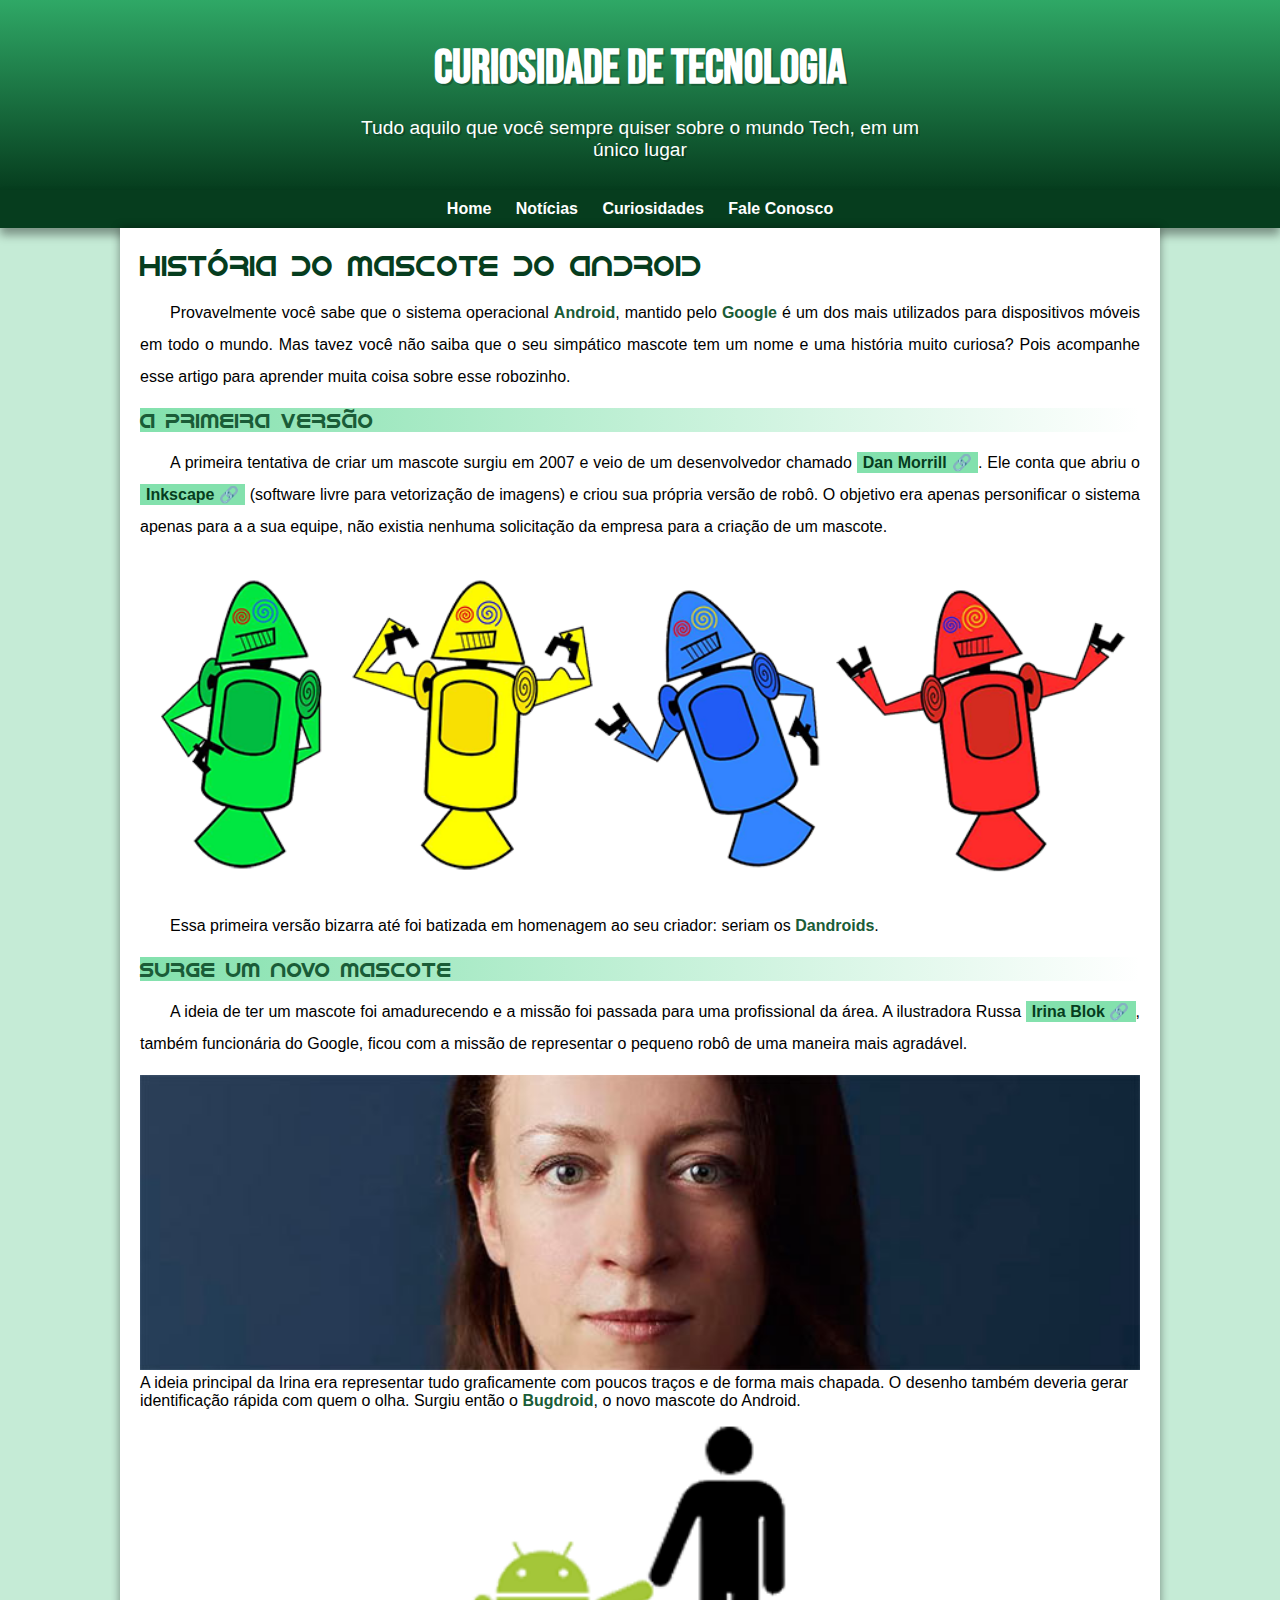
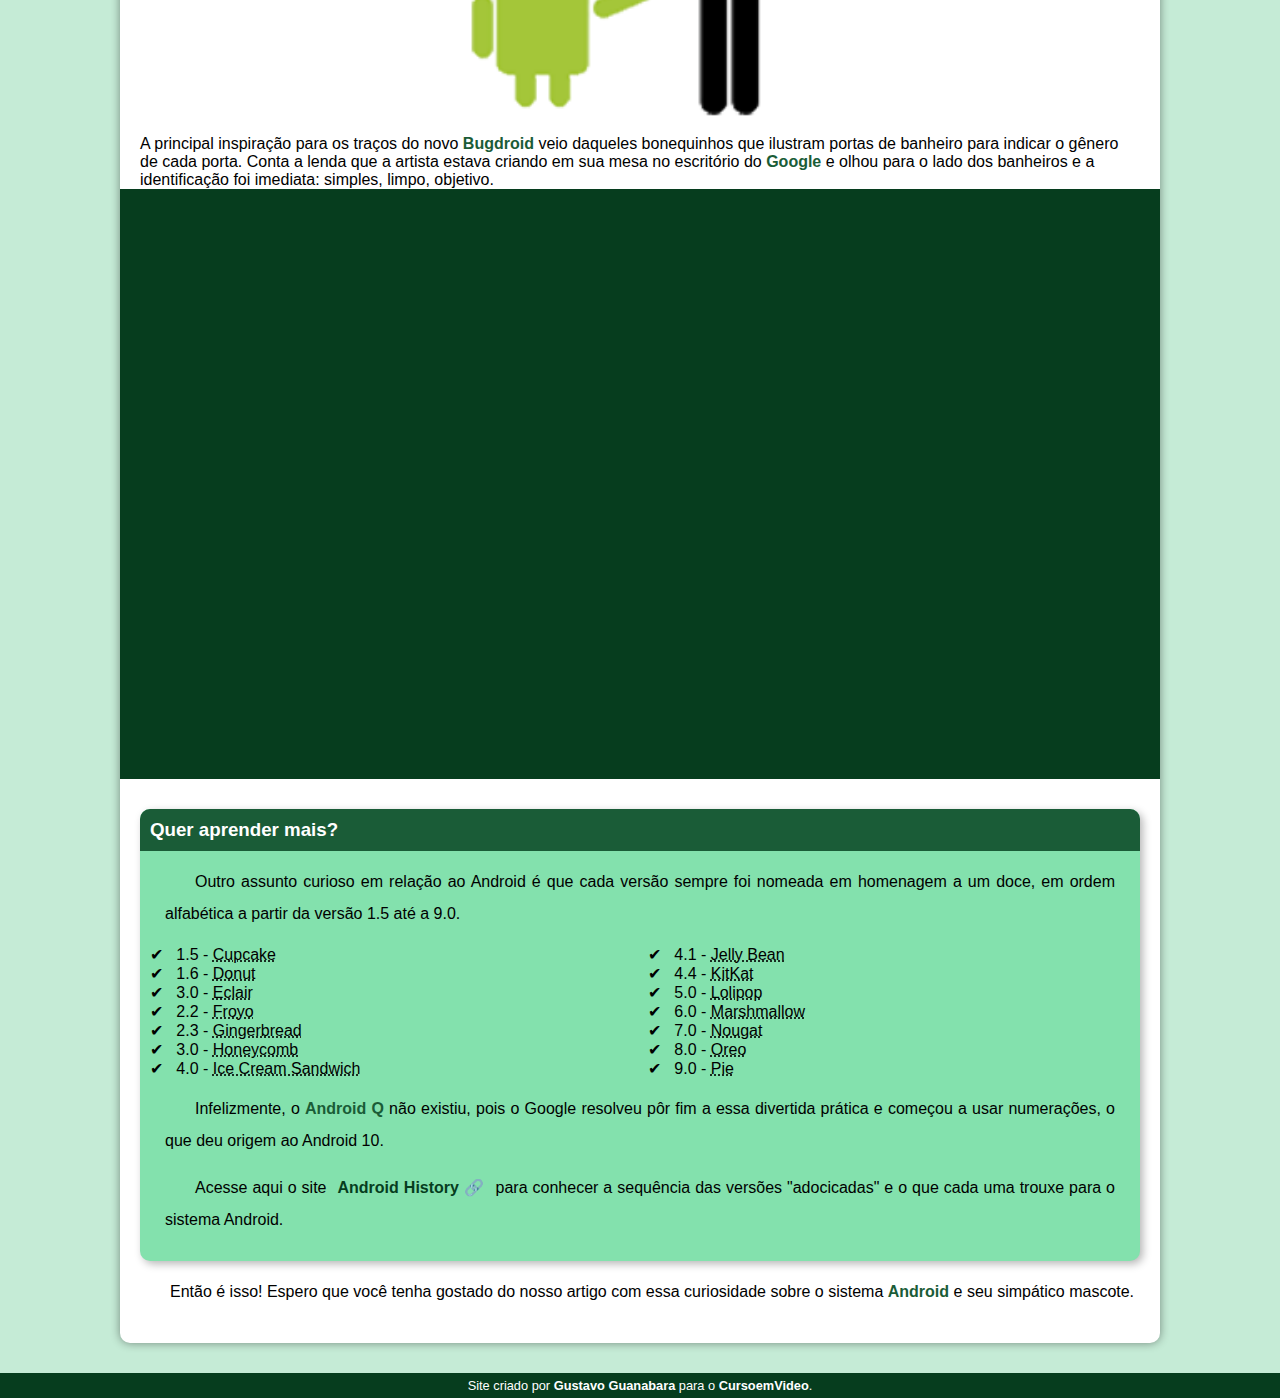
==== d010/index.html @ c8b0a2e0 "Rename android.html to index.html" ====
<!DOCTYPE html>
<html lang="pt-br">
<head>
    <meta charset="UTF-8">
    <meta name="viewport" content="width=device-width, initial-scale=1.0">
    <title>Como surgiu o mascote do Android?</title>
    <link rel="shortcut icon" href="imagens/favicon.ico" type="image/x-icon">
    <link rel="stylesheet" href="estilo/style.css">
</head>


<body>
    <header>
        <h1>Curiosidade de Tecnologia</h1>
        <p>Tudo aquilo que você sempre quiser sobre o mundo Tech, em um único lugar</p>
    </header>
    <nav>
        <a href="#">Home</a>
        <a href="#">Notícias</a>
        <a href="#">Curiosidades</a>
        <a href="#">Fale Conosco</a>
        
    </nav>
    <main>
        <article>
            <h1>História do Mascote do Android</h1>

            <p>Provavelmente você sabe que o sistema operacional <strong>Android</strong>, mantido pelo <strong>Google</strong> é um dos mais utilizados para dispositivos móveis em todo o mundo. Mas tavez você não saiba que o seu simpático mascote tem um nome e uma história muito curiosa? Pois acompanhe esse artigo para aprender muita coisa sobre esse robozinho.</p>

            <h2>A primeira versão</h2>

            <p>A primeira tentativa de criar um mascote surgiu em 2007 e veio de um desenvolvedor chamado <a href="https://androidcommunity.com/dan-morrill-shows-us-the-android-mascot-that-almost-was-20130103/" target="_blank" class="externo">Dan Morrill</a>. Ele conta que abriu o <a href="https://inkscape.org/pt-br/" target="_blank" class="externo">Inkscape</a> (software livre para vetorização de imagens) e criou sua própria versão de robô. O objetivo era apenas personificar o sistema apenas para a a sua equipe, não existia nenhuma solicitação da empresa para a criação de um mascote.</p>

            <picture>
                <source media="(max-width: 670px)" srcset="imagens/dan-droids-pq.png">
                <img src="imagens/dan-droids.png" alt="Primeiro mascote do Android">
            </picture>

            <p>Essa primeira versão bizarra até foi batizada em homenagem ao seu criador: seriam os <strong>Dandroids</strong>.</p>

            <h2>Surge um novo mascote</h2>

            <p>A ideia de ter um mascote foi amadurecendo e a missão foi passada para uma profissional da área. A ilustradora Russa <a href="https://www.irinablok.com/android" target="_blank" class="externo">Irina Blok</a>, também funcionária do Google, ficou com a missão de representar o pequeno robô de uma maneira mais agradável.</p>

            <picture>
                <source media="(max-width: 670px)" srcset="imagens/irina-blok-pq.jpg">
                <img src="imagens/irina-blok.jpg" alt="Irina Blok, criadora do Bugdroid">
            </picture>

            A ideia principal da Irina era representar tudo graficamente com poucos traços e de forma mais chapada. O desenho também deveria gerar identificação rápida com quem o olha. Surgiu então o <strong>Bugdroid</strong>, o novo mascote do Android.

            <img src="imagens/bugdroid.png" class="pequena" alt="Bugdroid">

            A principal inspiração para os traços do novo <strong>Bugdroid</strong> veio daqueles bonequinhos que ilustram portas de banheiro para indicar o gênero de cada porta. Conta a lenda que a artista estava criando em sua mesa no escritório do <strong>Google</strong> e olhou para o lado dos banheiros e a identificação foi imediata: simples, limpo, objetivo.

            <div class="video">
                <iframe width="560" height="315" src="https://www.youtube.com/embed/l2UDgpLz20M" title="YouTube video player" frameborder="0" allow="accelerometer; autoplay; clipboard-write; encrypted-media; gyroscope; picture-in-picture; web-share" allowfullscreen></iframe>
            </div>
            
            <aside>
                <h3>Quer aprender mais?</h3>

                <p>Outro assunto curioso em relação ao Android é que cada versão sempre foi nomeada em homenagem a um doce, em ordem alfabética a partir da versão 1.5 até a 9.0.</p>
            
                <ul>
                    <li>
                        1.5 - <abbr title="Bolo de Copo">Cupcake</abbr></li>
                    <li>
                        1.6 - <abbr title="Rosquinha">Donut</abbr></li>
                    <li>
                        3.0 - <abbr title="Bomba">Eclair</abbr></li>
                    <li>
                        2.2 - <abbr title="Iogurte Congelado">Froyo</abbr></li>
                    <li>
                        2.3 - <abbr title="Biscoito de Gengibre">Gingerbread</abbr></li>
                    <li>
                        3.0 - <abbr title="Favo de Mel">Honeycomb</abbr></li>
                    <li>
                        4.0 - <abbr title="Sanduíche de Sorvete">Ice Cream Sandwich</abbr></li>
                    <li>
                        4.1 - <abbr title="Jujuba">Jelly Bean</abbr></li>
                    <li>
                        4.4 - <abbr title="KitKat">KitKat</abbr></li>
                    <li>
                        5.0 - <abbr title="Pirulito">Lolipop</abbr></li>
                    <li>
                        6.0 - <abbr title="Marshmallow">Marshmallow</abbr></li>
                    <li>
                        7.0 - <abbr title="Torrone">Nougat</abbr></li>
                    <li>
                        8.0 - <abbr title="Oreo">Oreo</abbr></li>
                    <li>
                        9.0 - <abbr title="Torta">Pie</abbr></li>
                </ul>
               
                <p>Infelizmente, o <strong>Android Q</strong> não existiu, pois o Google resolveu pôr fim a essa divertida prática e começou a usar numerações, o que deu origem ao Android 10.</p>

                <p>Acesse aqui o site <a href="https://www.android.com/intl/en_uk/history/" target="_blank" class="externo">Android History</a> para conhecer a sequência das versões "adocicadas" e o que cada uma trouxe para o sistema Android.</p>
            </aside>


            <p>Então é isso! Espero que você tenha gostado do nosso artigo com essa curiosidade sobre o sistema <strong>Android</strong> e seu simpático mascote.</p>

        </article>
    </main>
    <footer>
        Site criado por <a href="https://github.com/gustavoguanabara" target="_blank">Gustavo Guanabara</a> para o <a href="https://www.youtube.com/@CursoemVideo" target="_blank">CursoemVideo</a>.
    </footer>
</body>
</html>
---- d010/estilo/style.css ----
@charset "UTF-8";

  @import url('https://fonts.googleapis.com/css2?family=Bebas+Neue&display=swap');

  @font-face {
    font-family: 'Android';
    src: url('../fontes/idroid.otf') format('opentype');
    font-weight: normal;
  }


:root { /* root é matriz, vale para todo doc*/
    --cor0: #c5ebd6;
    --cor1: #83e1ad;
    --cor2: #3ddc84;
    --cor3: #2fa866;
    --cor4: #1a5c37;
    --cor5: #063d1e; /*--cor: é uma variável css, quando eu alterar aqui, altera nos demais campos onde a variável atua*/

    --fonte-padrao: Arial, Verdana, Helvetica, sans-serif;
    --fonte-destaque:'Bebas Neue', cursive;
    --fonte-android: 'Android', cursive;
}

* {
    margin: 0px;
    padding: 0px;
}

body {
    background-color: var(--cor0);
    font-family: var(--fonte-padrao);
    text-align: start;
}

a.externo::after {
    content: '\00a0\1F517'; /*simbolo após links externos adicionando class externo*/
}

header {
    background-image: linear-gradient(to bottom, var(--cor3), var(--cor5));
    min-height: 150px;
    text-align: center;
    padding-top: 40px;
}

header > h1 {
    color: white;
    font-family: var(--fonte-destaque);
    margin-bottom: 20px;
    font-size: 3em;
    text-shadow: 2px 2px 0px rgba(0, 0, 0, 0.219)
}

header > p {
    color: white;
    font-family: var(--fonte-padrao);
    font-size: 1.2em;
    max-width: 600px; /*Quando foi determinado um max-width o p vira um block, por isto é necessário o margin: auto*/
    margin: auto;
    padding-right: 10px;
    padding-left: 10px;
    text-shadow: 2px 2px 0px rgba(0, 0, 0, 0.219);
    margin-bottom: 20px;

}

nav {
    background-color: var(--cor5);
    padding: 10px;
    box-shadow: 0px 7px 9px rgba(0, 0, 0, 0.377);
    text-align: center;


}

nav > a {
    color: white;
    border-radius: 5px;
    padding: 10px;
    text-decoration: none;
    font-weight: bold;
    transition-duration: .5s;
}

nav > a:hover {
    background-color: var(--cor3);
    color: var(--cor5);
}

main {
      /*Parte de Responsividade*/
    min-width: 300px;
    max-width: 1000px;
    margin: auto;
    border-bottom-left-radius: 10px;
    border-bottom-right-radius: 10px;
     
    /*MARGIN-BOTTOM abaixo de Margin: auto*/
    margin-bottom: 30px;
    background-color: white;
    box-shadow: 0px 0px 10px rgba(0, 0, 0, 0.418) ;
    padding: 20px;
    



}

main h1 {
    color: var(--cor5);
    font-family: var(--fonte-android);
    font-weight: normal;
    font-size: 1.8em;
}

main h2 {
    font-family: var(--fonte-android);
    color: var(--cor4);
    font-size: 1.3em;
    background-image: linear-gradient(to right, var(--cor1), transparent);
    font-weight: normal;
}

main p {
    margin: 15px 0px;
    text-align: justify;
    text-indent: 30px; /*Indentação primeira linha*/
    font-size: 1em;
    line-height: 2em; /*espaçamento*/
}

main strong {
    color: var(--cor4);
    font-weight: bolder;
}

main a {
    text-decoration: none;
    font-weight: bold;
    color: var(--cor5);
    background-color: var(--cor1);
    padding: 2px 6px;
}

main a:hover {
    text-decoration: underline;
    color: var(--cor4);
}

main img {
    /* Responsividade */
    width: 100%;
}

main img.pequena {
    width: 50%;
    display: block; /*uma img não é um bloco, com o "display: block" ela é transformada em bloco, aceitando posteriormente o margin: auto; na centralização*/
    margin: auto;

}

div.video {
    background-color: var(--cor5);
    margin-bottom: 30px;
    margin: 0px -20px 30px -20px;
    padding: 20px;

    /*daqui até*/
    padding-bottom: 57%;
    position: relative;
}

div.video > iframe {
    position: absolute;
    top: 5% ;
    left: 5%;
    width: 90%;
    height: 90%;
    /*aqui, é gambiarra do guanabara kkk mas funciona*/
}

aside {
    background-color: var(--cor1);
    padding: 10px;
    border-radius: 10px;
    box-shadow: 3px 3px 8px rgba(0, 0, 0, 0.288);

}

aside > h3 {
    background-color: var(--cor4);
    color: white;
    padding: 10px;
    margin: -10px -10px 0px -10px; 
    border-radius: 10px 10px 0px 0px ;

}

aside > p {
    margin: 15px;
}

aside > ul {
    list-style-type: "\2714\00a0\00a0";
    list-style-position: inside; /*posição dos disc dentro do bloco*/
    columns: 2; /*duas colunas*/


}

footer {
    background-color: var(--cor5);
    color: #fff;
    text-align: center;
    font-size: 0.8em;
    padding: 5px;
}

footer a {
    color: white;
    font-weight: bolder;
    text-decoration: none;
}

footer a:hover {
    text-decoration: underline;
    color: var(--cor1);
}
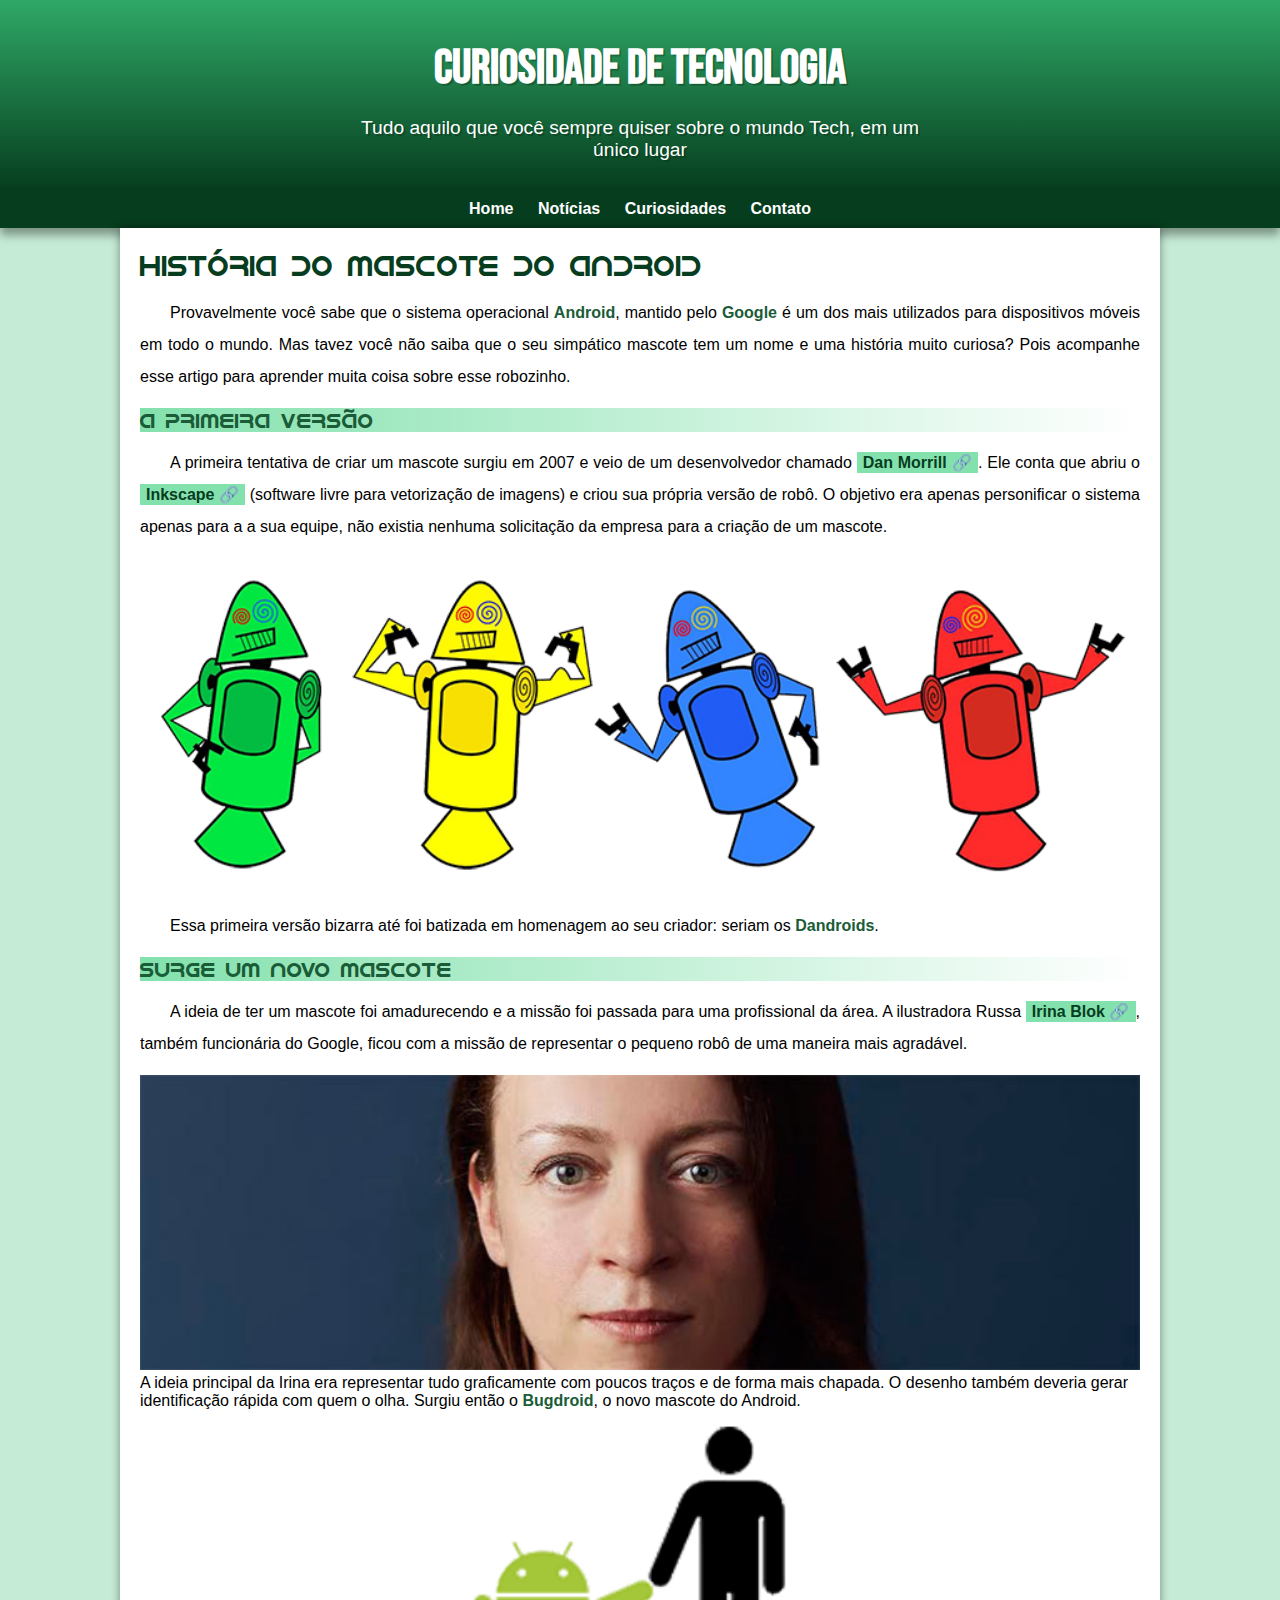
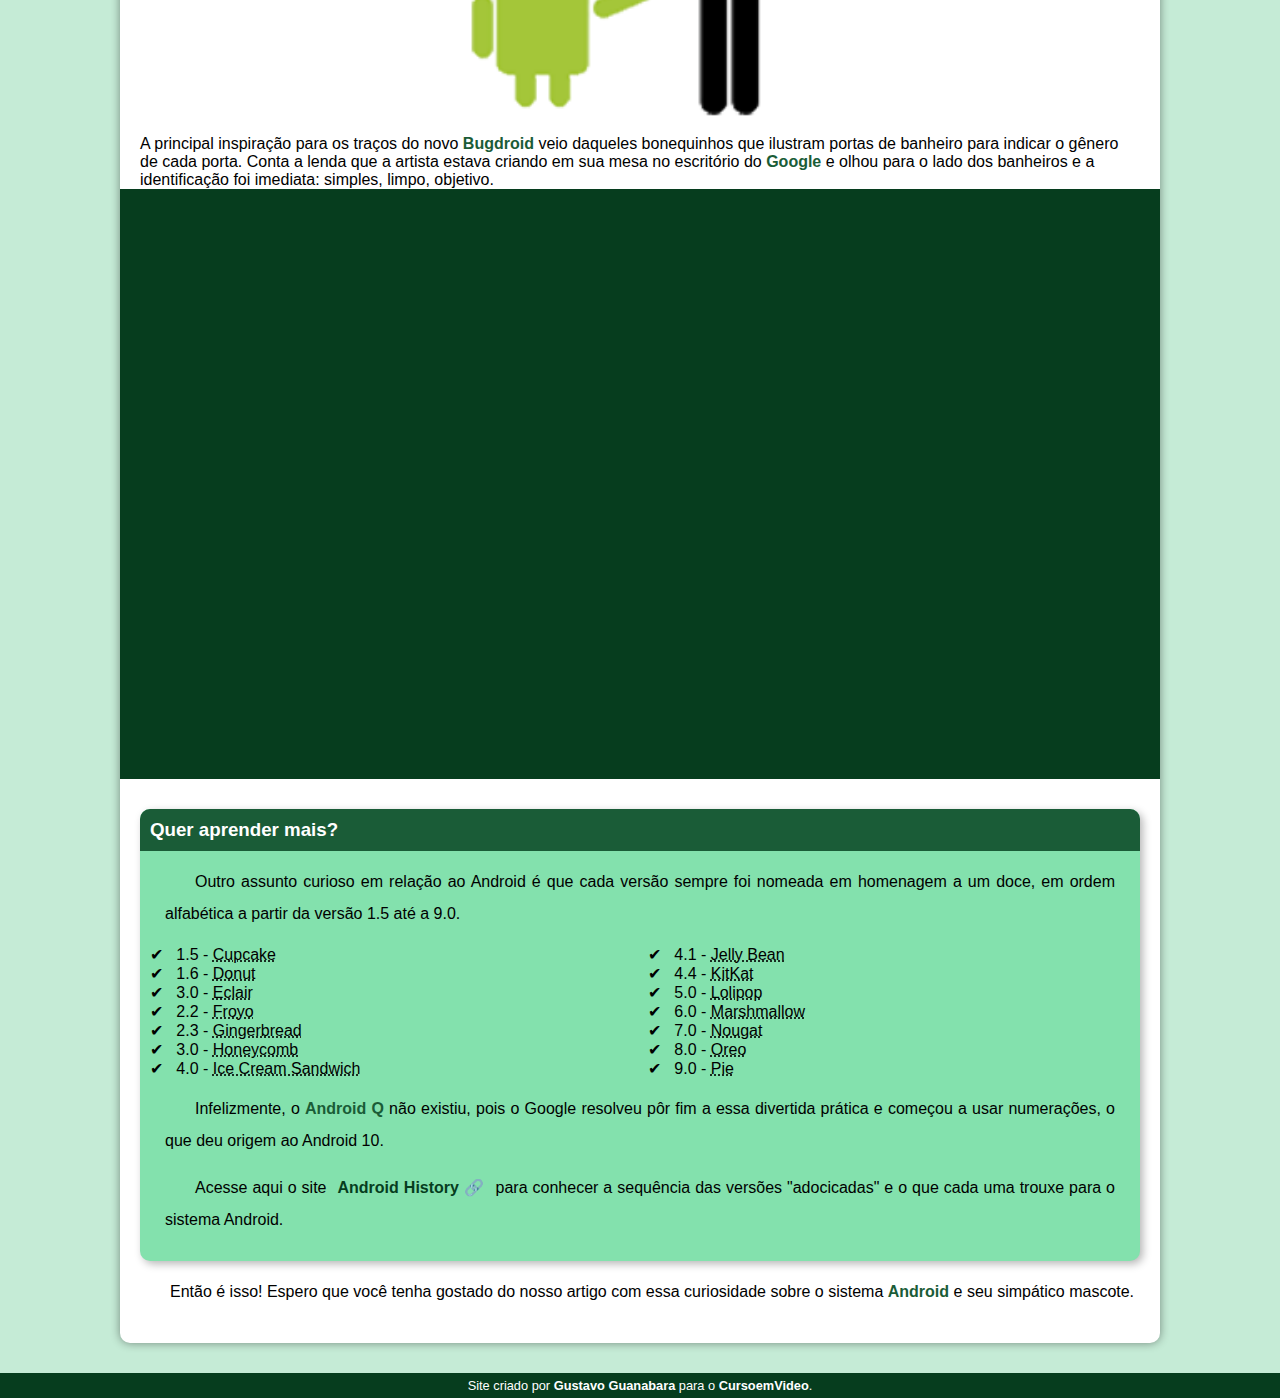
==== commit 0e44ca8f: "Problema de Padding corrigido." ====
--- a/d010/index.html
+++ b/d010/index.html
@@ -18,7 +18,7 @@
         <a href="#">Home</a>
         <a href="#">Notícias</a>
         <a href="#">Curiosidades</a>
-        <a href="#">Fale Conosco</a>
+        <a href="#">Contato</a>
         
     </nav>
     <main>
--- a/d010/estilo/style.css
+++ b/d010/estilo/style.css
@@ -61,7 +61,7 @@
     padding-right: 10px;
     padding-left: 10px;
     text-shadow: 2px 2px 0px rgba(0, 0, 0, 0.219);
-    margin-bottom: 20px;
+    padding-bottom: 20px;
 
 }
 
